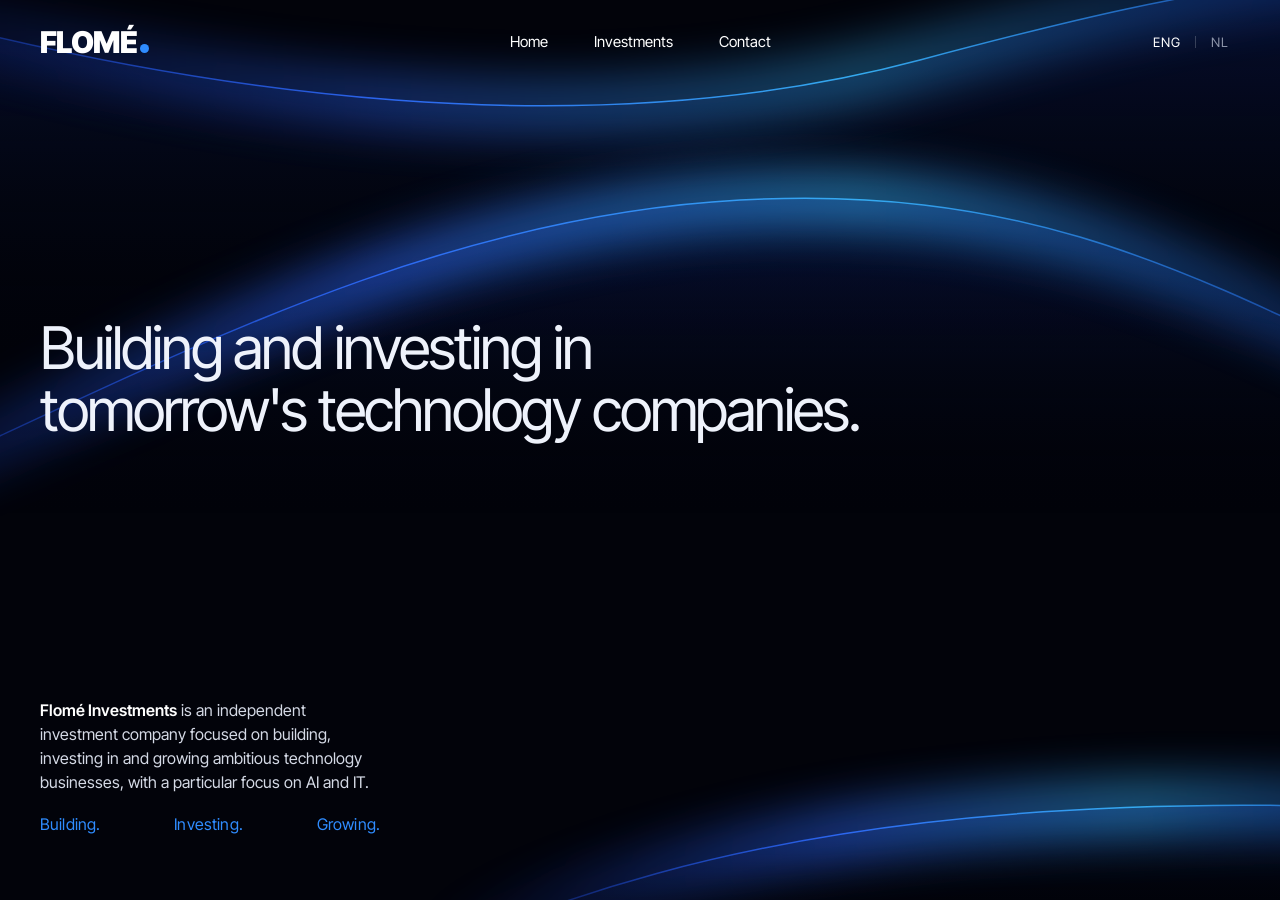
==== index.html @ 34c5cd39 "Flomé Investments website: EN/NL static site with Render config Co-Authored-By: Claude Opus 5.5 <nor" ====
<!doctype html>
<html lang="en">
<head>
<meta charset="utf-8">
<meta name="viewport" content="width=device-width, initial-scale=1">
<title>Flomé Investments</title>
<meta name="description" content="Building and investing in tomorrow's technology companies.">
<link rel="canonical" href="https://flomeinvestments.com/">
<link rel="alternate" hreflang="en" href="https://flomeinvestments.com/">
<link rel="alternate" hreflang="nl" href="https://flomeinvestments.com/nl/">
<link rel="alternate" hreflang="x-default" href="https://flomeinvestments.com/">
<meta property="og:type" content="website">
<meta property="og:site_name" content="Flomé Investments">
<meta property="og:title" content="Flomé Investments">
<meta property="og:description" content="Building and investing in tomorrow's technology companies.">
<meta property="og:url" content="https://flomeinvestments.com/">
<meta property="og:locale" content="en_GB">
<meta name="twitter:card" content="summary">
<link rel="preconnect" href="https://fonts.googleapis.com">
<link rel="preconnect" href="https://fonts.gstatic.com" crossorigin>
<link href="https://fonts.googleapis.com/css2?family=Inter+Tight:wght@300;400;500;600;900&display=swap" rel="stylesheet">
<link rel="stylesheet" href="style.css">
</head>
<body>
<header>
  <a class="logo" href="index.html" aria-label="Flomé Investments, home">FLOMÉ<span>.</span></a>
  <nav>
    <a href="index.html">Home</a>
    <a href="investments.html">Investments</a>
    <button class="cta" data-contact>Contact</button>
  </nav>
  <div class="lang" aria-label="Language">
    <a class="on" href="index.html" aria-current="true">ENG</a><i></i><a href="nl/index.html" hreflang="nl" lang="nl">NL</a>
  </div>
</header>

<main class="hero">
  <div class="h1wrap">
    <h1>Building and investing in <br class="br">tomorrow's technology companies.</h1>
  </div>
  <div class="intro">
    <p><strong>Flomé Investments</strong> is an independent investment company focused on building, investing in and growing ambitious technology businesses, with a particular focus on AI and IT.</p>
    <p class="trio"><span>Building.</span><span>Investing.</span><span>Growing.</span></p>
  </div>
</main>

<script src="main.js"></script>
</body>
</html>
---- style.css ----
:root{
  --bg:#02030a;
  --fg:#eef2fb;
  --dim:#8b93a8;
  --blue:#2f8cff;
  --line:rgba(255,255,255,.08);
}
*{box-sizing:border-box;margin:0;padding:0}
html,body{min-height:100%}
body{
  background:var(--bg);
  color:var(--fg);
  font-family:'Inter Tight',system-ui,sans-serif;
  font-weight:400;
  -webkit-font-smoothing:antialiased;
  overflow-x:hidden;
}
a{color:inherit;text-decoration:none}

/* waves */
.waves{position:fixed;inset:0;z-index:0;pointer-events:none}
.waves svg{width:100%;height:100%}
.w1{animation:drift 22s ease-in-out infinite alternate}
.w2{animation:drift 28s ease-in-out infinite alternate-reverse}
.w3{animation:drift 34s ease-in-out infinite alternate}
@keyframes drift{from{transform:translate(0,0)}to{transform:translate(-60px,25px)}}
@media (prefers-reduced-motion:reduce){.w1,.w2,.w3{animation:none}}

/* header */
header{
  position:fixed;top:0;left:0;right:0;z-index:10;
  display:grid;grid-template-columns:1fr auto 1fr;align-items:center;
  padding:22px 40px;
}
.logo{justify-self:start}
.lang{justify-self:end;display:flex;align-items:center;gap:4px;font-size:13px;letter-spacing:.06em}
.lang a{color:var(--dim);padding:6px 10px;border:1px solid transparent;border-radius:999px;transition:color .2s,border-color .2s}
.lang a:hover{color:#7cc4ff;border-color:#7cc4ff}
.lang a.on{color:#fff}
.lang i{width:1px;height:12px;background:rgba(255,255,255,.2)}
.logo{
  font-family:'Inter Tight',sans-serif;font-weight:900;
  font-size:30px;letter-spacing:-.02em;line-height:1;color:#fff
}
.logo span{display:inline-block;width:.3em;height:.3em;border-radius:50%;background:var(--blue);color:transparent;overflow:hidden;margin-left:.1em;vertical-align:baseline}
nav{display:flex;align-items:center;gap:8px;font-size:15px}
nav a,nav .cta{
  color:#fff;padding:9px 18px;border:1px solid transparent;border-radius:999px;
  background:none;font:inherit;cursor:pointer;
  transition:color .2s,border-color .2s
}
nav a:hover,nav .cta:hover{color:#7cc4ff;border-color:#7cc4ff}

/* hero */
.hero{
  position:relative;z-index:1;min-height:100vh;
  display:flex;flex-direction:column;justify-content:flex-end;
  padding:140px 40px 64px;
}
h1{
  font-weight:400;
  font-size:clamp(36px,4.6vw,72px);
  line-height:1.05;
  letter-spacing:-.035em;
}
@media (max-width:820px){.br{display:none}}
.intro{margin-top:auto;padding-top:80px;max-width:340px;font-size:16px;line-height:1.5;color:#d5dae6}
.intro strong{font-weight:600;color:#fff}
.trio{margin-top:18px;color:var(--blue);font-size:16px;letter-spacing:.01em;display:flex;justify-content:space-between}
.hero .h1wrap{margin-top:auto}

/* investments */
.page{position:relative;z-index:1;min-height:100vh;padding:160px 40px 64px;display:flex;flex-direction:column}
.page h1{font-size:clamp(40px,5.6vw,80px);max-width:none}
.grid{display:grid;grid-template-columns:repeat(3,1fr);gap:1px;background:var(--line);border:1px solid var(--line);margin-top:64px}
.card{
  background:rgba(2,3,10,.82);backdrop-filter:blur(6px);
  padding:36px 32px 32px;min-height:340px;
  display:flex;flex-direction:column;justify-content:flex-start;gap:40px;
  transition:background .25s
}
a.card:hover,button.card:hover{background:rgba(10,24,52,.85)}
button.card{font:inherit;color:inherit;text-align:left;border:0;cursor:pointer}
.card .num{font-size:13px;color:var(--dim)}
.card .mark{height:64px;display:flex;align-items:center}
.card .mark img{max-height:44px;max-width:200px}
.card .wordmark{font-size:30px;letter-spacing:-.02em;font-weight:600;color:#fff;line-height:1}
.card h3{font-size:24px;font-weight:400;letter-spacing:-.02em}
.card p{margin-top:8px;color:var(--dim);font-size:15px;line-height:1.5}
.card .go{display:block;margin-top:20px;color:var(--blue);font-size:15px}
.third .mark{font-size:56px;font-weight:300;color:var(--blue)}

/* modal */
.modal{
  position:fixed;inset:0;z-index:50;display:none;align-items:center;justify-content:center;
  padding:16px;background:rgba(1,2,8,.7);backdrop-filter:blur(10px)
}
.modal.open{display:flex}
.box{
  position:relative;width:100%;max-width:420px;
  background:#060a18;border:1px solid var(--line);padding:48px 36px 36px
}
.box h2{font-weight:400;font-size:44px;letter-spacing:-.03em;margin-bottom:28px}
.btn{
  display:flex;justify-content:space-between;align-items:center;
  padding:16px 18px;margin-top:10px;font-size:15px;
  border:1px solid rgba(255,255,255,.14);transition:.2s
}
.btn:hover{border-color:var(--blue);color:#fff}
.btn.primary{background:var(--blue);border-color:var(--blue);color:#fff}
.btn.primary:hover{background:#4a9dff}
.close{position:absolute;top:12px;right:16px;background:none;border:0;color:var(--dim);font-size:24px;cursor:pointer}

footer{position:relative;z-index:1;padding:0 40px 28px;font-size:13px;color:#4d5568}

@media (max-width:820px){
  .grid{grid-template-columns:1fr}
  .card{min-height:240px}
}
@media (max-width:640px){
  header{padding:16px;grid-template-columns:1fr auto;row-gap:10px}
  header nav{grid-column:1 / -1;grid-row:2;justify-self:center}
  .lang a{padding:5px 8px}
  .logo{font-size:24px}
  nav{gap:0;font-size:14px}
  nav a,nav .cta{padding:7px 10px}
  .hero,.page{padding-left:16px;padding-right:16px}
  .hero{padding-top:160px}
  .hero{padding-bottom:40px}
  .page{padding-top:150px}
  footer{padding:0 16px 20px}
  .box{padding:44px 22px 24px}
}
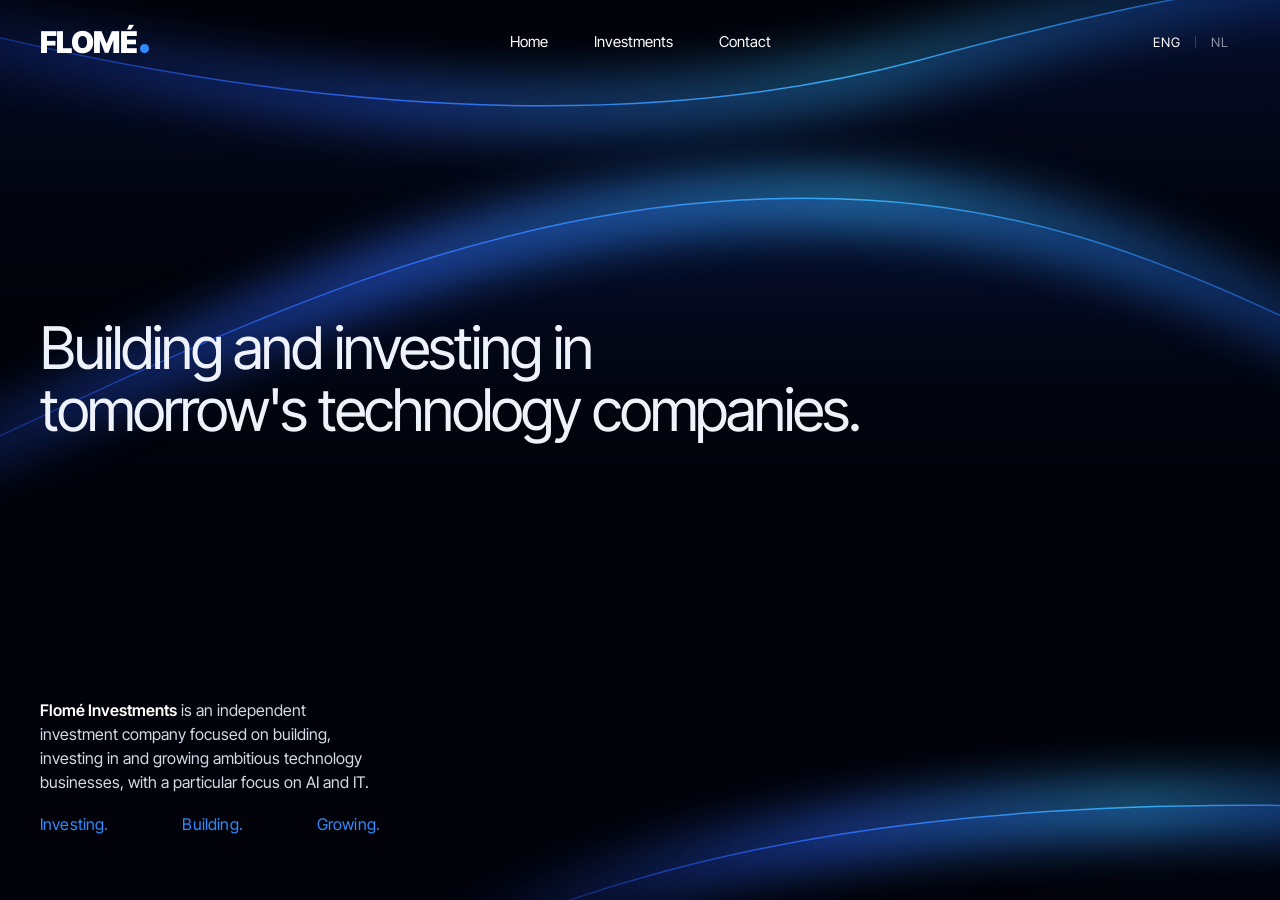
==== commit c934c1e1: "Reorder tagline to Investing. Building. Growing. Co-Authored-By: Claude Opus 5.5 <noreply@anthropic." ====
--- a/index.html
+++ b/index.html
@@ -40,7 +40,7 @@
   </div>
   <div class="intro">
     <p><strong>Flomé Investments</strong> is an independent investment company focused on building, investing in and growing ambitious technology businesses, with a particular focus on AI and IT.</p>
-    <p class="trio"><span>Building.</span><span>Investing.</span><span>Growing.</span></p>
+    <p class="trio"><span>Investing.</span><span>Building.</span><span>Growing.</span></p>
   </div>
 </main>
 
